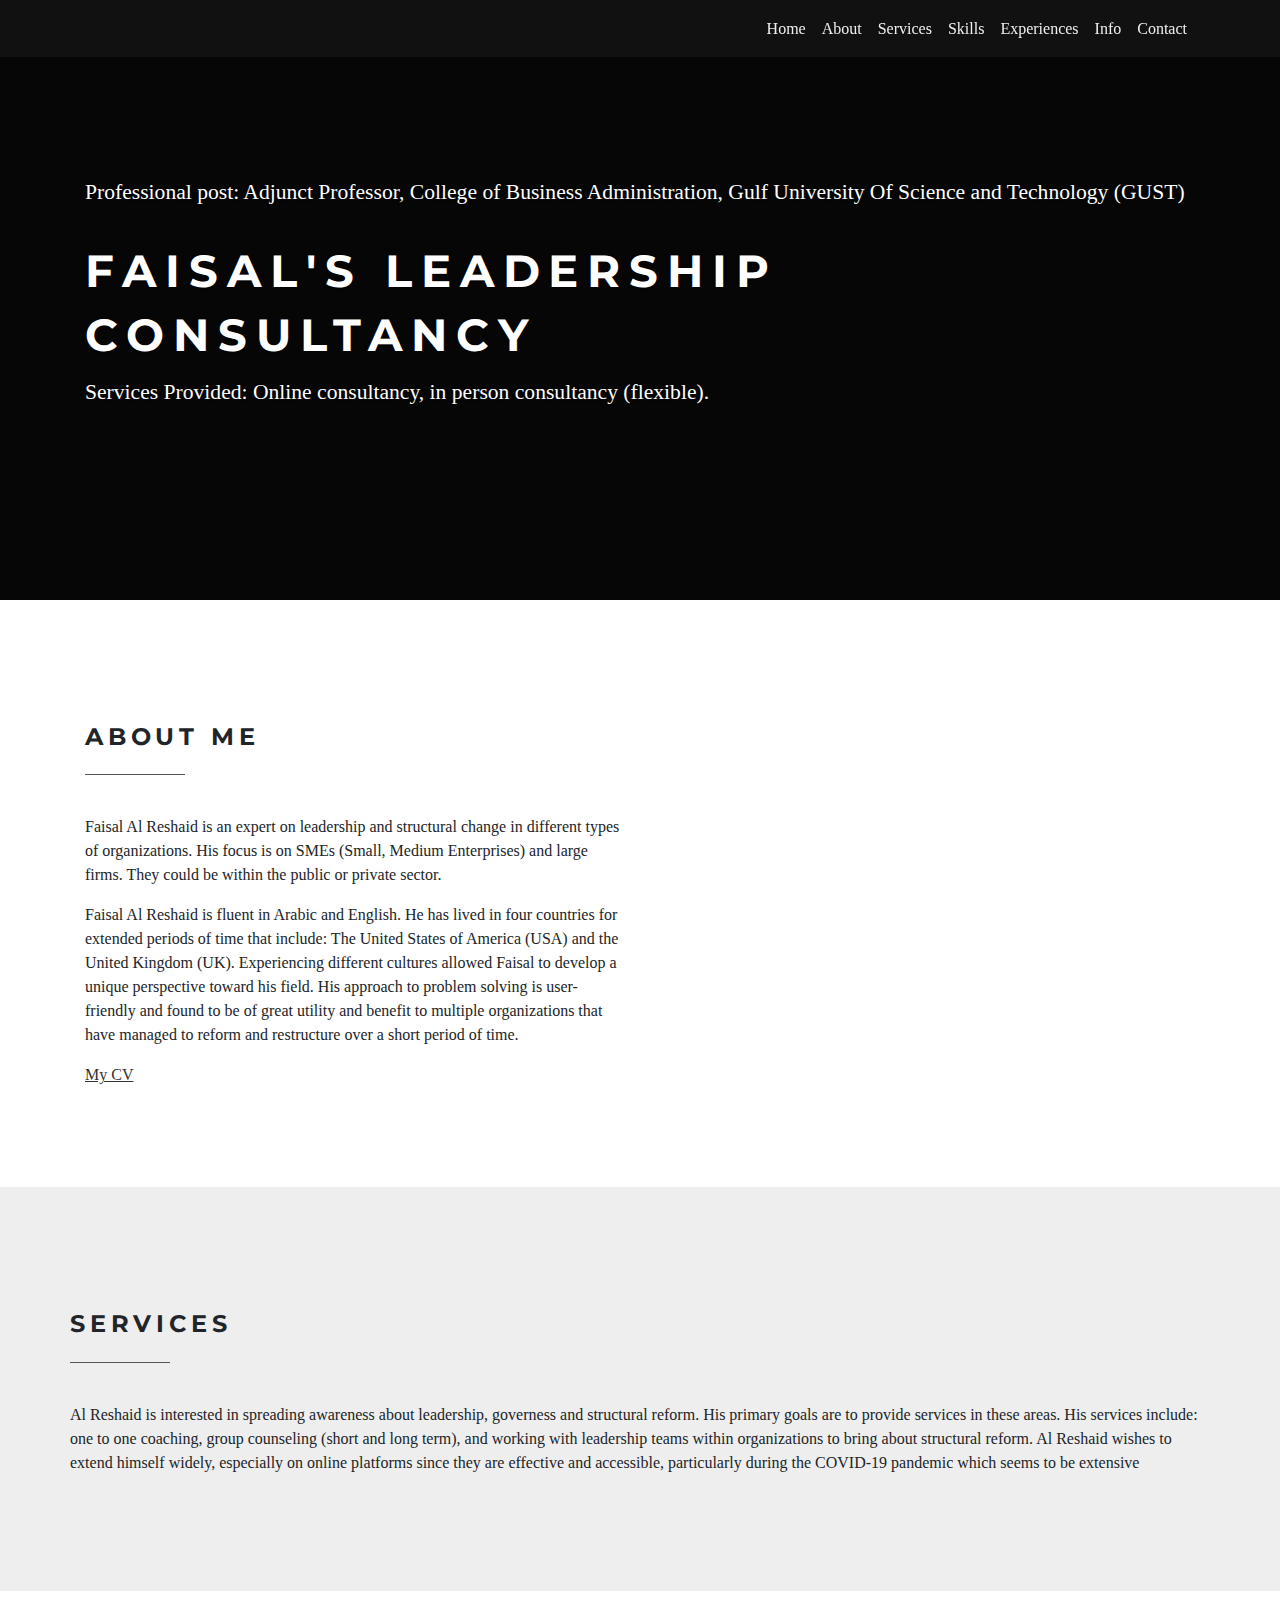
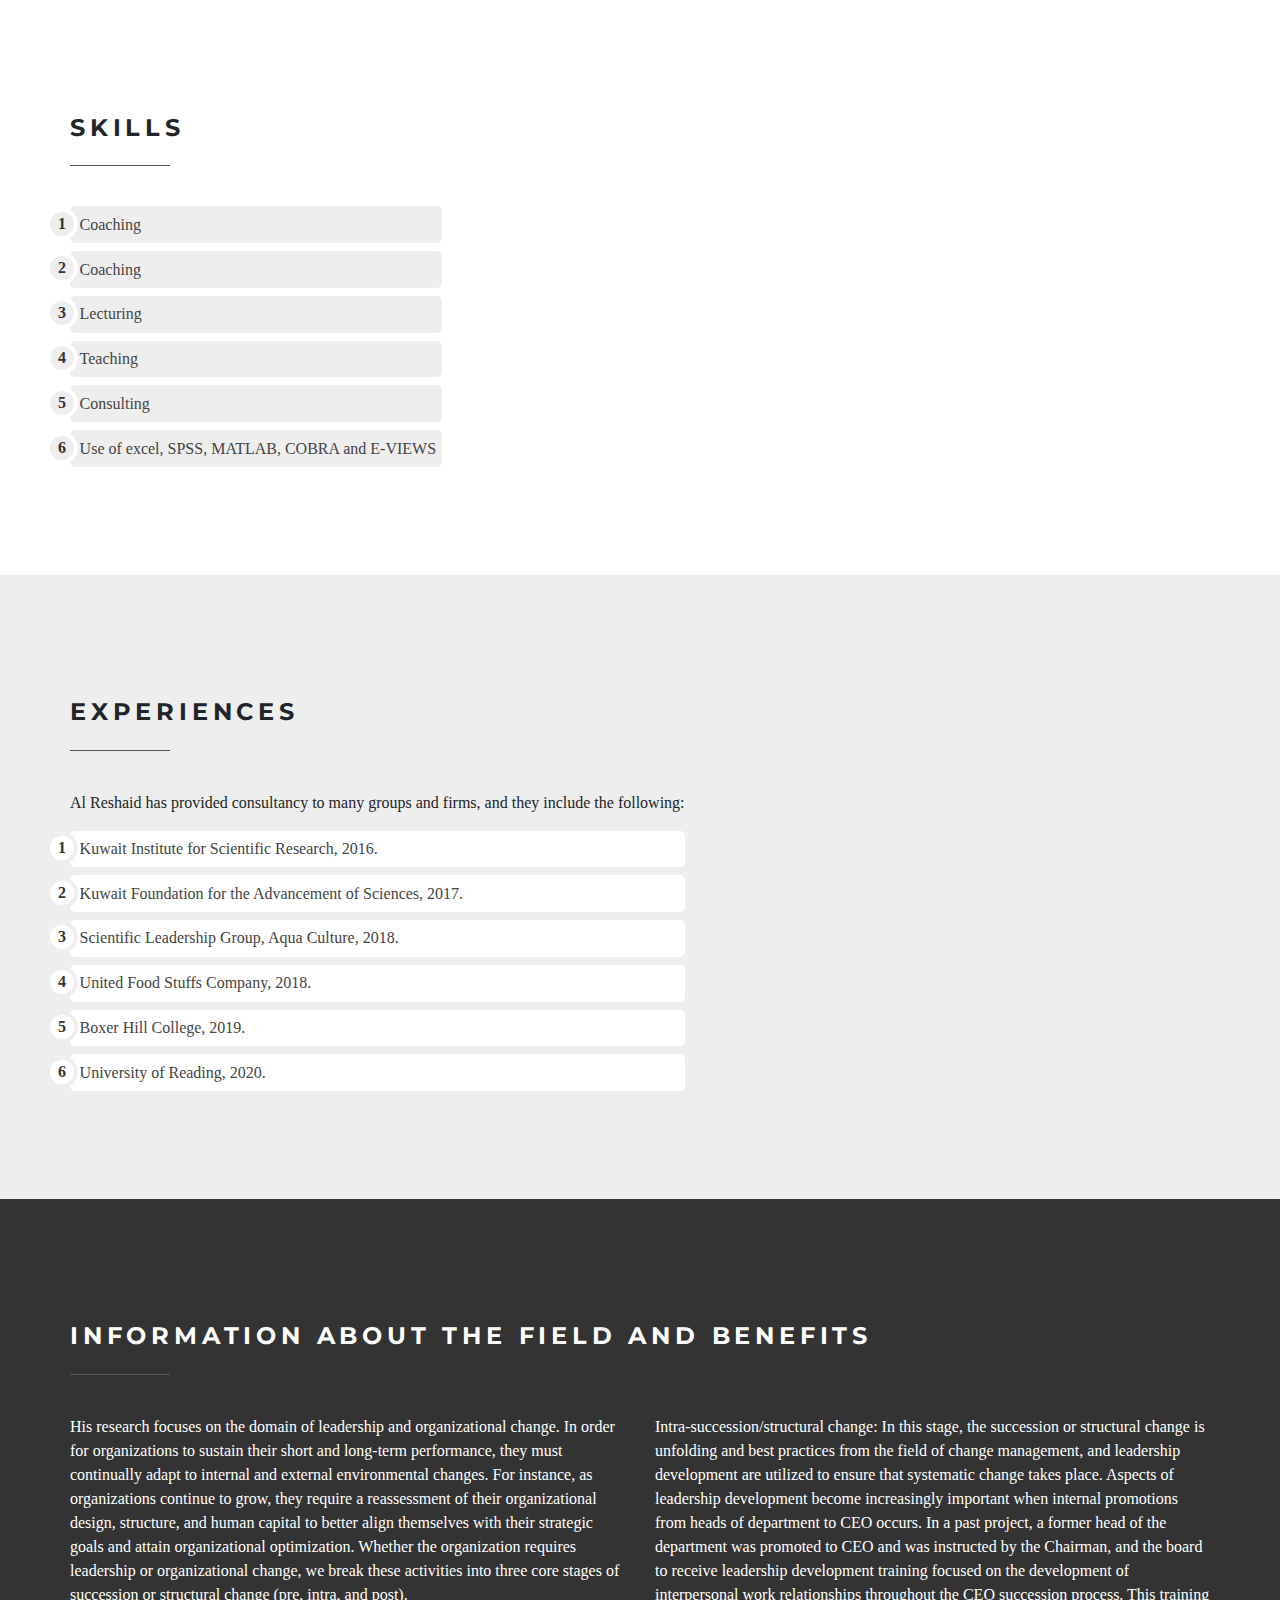
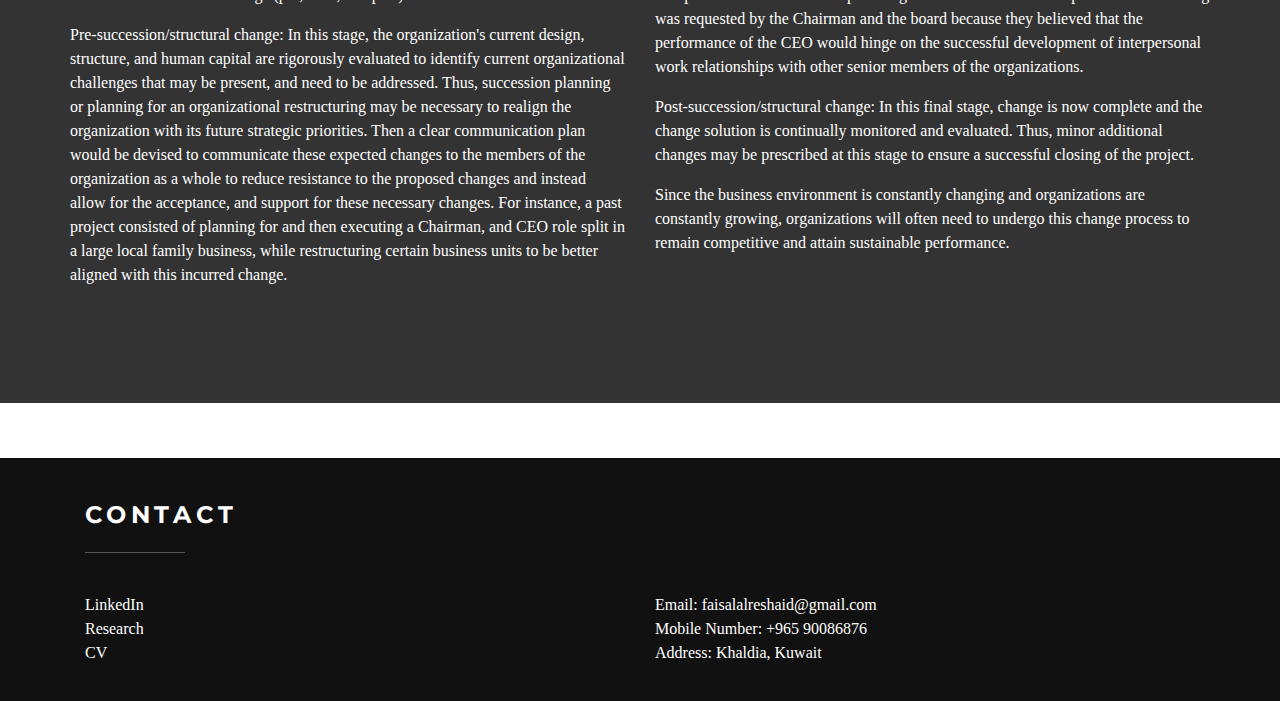
==== index.html @ 41f8b849 "First commit" ====
<!DOCTYPE html>
<html>
  <head>
    <meta charset="utf-8">
    <meta http-equiv="X-UA-Compatible" content="IE=edge">
    <title>Faisal's Leadership Consultancy</title>
    <meta name="description" content="">
    <meta name="viewport" content="width=device-width, initial-scale=1">
    
    <link rel="stylesheet" href="https://fonts.googleapis.com/css?family=Montserrat:400,700">
    <link rel="stylesheet" href="style.css">
  </head>
  <body>
    <section id="intro" style="background-image: url('./giammarco-boscaro-xLhKkk2tKkA-unsplash.jpg');" class="intro">       
      <div class="overlay"></div>
      <div class="content">
        <div class="container clearfix">
          <div class="row">
            <div class="col-lg-8 col-md-12 mx-auto">
              <p class="italic">Professional post: Adjunct Professor, College of Business Administration, Gulf University Of Science and Technology (GUST)</p>
              <h1>Faisal's Leadership Consultancy</h1>
              <p class="italic">Services Provided: Online consultancy, in person consultancy (flexible).</p>
            </div>
          </div>
        </div>
      </div>
    </section>
    <!-- intro end-->
    <!-- navbar-->
    <header class="header">
      <nav class="navbar navbar-expand-lg">
        <div class="container">
          
          <div id="navbarSupportedContent" class="navbar-collapse">
            <ul class="navbar-nav ml-auto">
              <li class="nav-item"><a href="#intro" class="nav-link link-scroll">Home</a></li>
              <li class="nav-item"><a href="#about" class="nav-link link-scroll">About </a></li>
              <li class="nav-item"><a href="#services" class="nav-link link-scroll">Services</a></li>
              <li class="nav-item"><a href="#skills" class="nav-link link-scroll">Skills</a></li>
              <li class="nav-item"><a href="#experiences" class="nav-link link-scroll">Experiences</a></li>
              <li class="nav-item"><a href="#info" class="nav-link link-scroll">Info</a></li>
              <li class="nav-item"><a href="#contact" class="nav-link link-scroll">Contact</a></li>
            </ul>
          </div>
        </div>
      </nav>
    </header>
    <!-- about-->
    <section id="about" class="text">
      <div class="container">
        <div class="row">
          <div class="col-lg-6">
            <h2 class="heading">About me</h2>
            <p>Faisal Al Reshaid is an expert on leadership and structural change in different types of organizations. His focus is on SMEs (Small, Medium Enterprises) and large firms. They could be within the public or private sector. </p>
            <p>Faisal Al Reshaid is fluent in Arabic and English. He has lived in four countries for extended periods of time that include: The United States of America (USA) and the United Kingdom (UK). Experiencing different cultures allowed Faisal to develop a unique perspective toward his field. His approach to problem solving is user-friendly and found to be of great utility and benefit to multiple organizations that have managed to reform and restructure over a short period of time. </p>
            <a href="./Faisal Al Reshaid - PhD Resume 2020[78].pdf" target="_blank" rel="noopener noreferrer"><u>My CV</u></a>
          </div>
          <div class="col-lg-5 mx-auto">
            <p><img src="./faisal.jpg" alt="" class="img-fluid rounded-circle"></p>
          </div>
        </div>
      </div>
    </section>
    <!-- about end-->
    <!-- Services-->
    <section id="services" style="background-color: #eee">
      <div class="container">
        <div class="row services">
          <div class="col-lg-12">
            <h2 class="heading">Services</h2>
            <p>Al Reshaid is interested in spreading awareness about leadership, governess and structural reform. His primary goals are to provide services in these areas. His services include: one to one coaching, group counseling (short and long term), and working with leadership teams within organizations to bring about structural reform. Al Reshaid wishes to extend himself widely, especially on online platforms since they are effective and accessible, particularly during the COVID-19 pandemic which seems to be extensive</p>
          </div>
        </div>
      </div>
    </section>
    <section id="skills" >
      <div class="container">
        <div class="row services">
          <div class="col-lg-12">
            <h2 class="heading">Skills</h2>
            <ol class='skill-list'>
              <li><span>Coaching</li></span>
              <li><span>	Coaching  </li></span>
              <li><span>	Lecturing </li></span>
              <li><span>	Teaching </li></span>
              <li><span>	Consulting</li></span>
              <li><span>	Use of excel, SPSS, MATLAB, COBRA and E-VIEWS </li></span>
            </ol>
            </div>
        </div>
      </div>
    </section>
    <section id="experiences" style="background-color: #eee">
      <div class="container">
        <div class="row services">
          <div class="col-lg-12">
            
            <h2 class="heading">Experiences</h2>
            <p>Al Reshaid has provided consultancy to many groups and firms, and they include the following: </p>
            <ol class='skill-list' id='experience-list'>
<li><span>	Kuwait Institute for Scientific Research, 2016. </li></span>
<li><span>	Kuwait Foundation for the Advancement of Sciences, 2017. </li></span>
<li><span>	Scientific Leadership Group, Aqua Culture, 2018. </li></span>
<li><span>	United Food Stuffs Company, 2018. </li></span>
<li><span>	Boxer Hill College, 2019. </li></span>
<li><span>	University of Reading, 2020. </li></span>
            </ol>
            </div>
        </div>
      </div>
    </section>
    <!-- Services end-->
    
    
    <section id="info" class="text-page section-inverse">
      <div class="container">
        <div class="row">
          <div class="col-lg-12">
            <h2 class="heading">Information about the field and benefits </h2>
            <div class="row">
              <div class="col-md-6">
                <p>His research focuses on the domain of leadership and organizational change. In order for organizations to sustain their short and long-term performance, they must continually adapt to internal and external environmental changes. For instance, as organizations continue to grow, they require a reassessment of their organizational design, structure, and human capital to better align themselves with their strategic goals and attain organizational optimization. Whether the organization requires leadership or organizational change, we break these activities into three core stages of succession or structural change (pre, intra, and post). </p>
                <p>Pre-succession/structural change: In this stage, the organization's current design, structure, and human capital are rigorously evaluated to identify current organizational challenges that may be present, and need to be addressed. Thus, succession planning or planning for an organizational restructuring may be necessary to realign the organization with its future strategic priorities. Then a clear communication plan would be devised to communicate these expected changes to the members of the organization as a whole to reduce resistance to the proposed changes and instead allow for the acceptance, and support for these necessary changes. For instance, a past project consisted of planning for and then executing a Chairman, and CEO role split in a large local family business, while restructuring certain business units to be better aligned with this incurred change. </p>
              </div>
              <div class="col-md-6">
                <p>Intra-succession/structural change: In this stage, the succession or structural change is unfolding and best practices from the field of change management, and leadership development are utilized to ensure that systematic change takes place. Aspects of leadership development become increasingly important when internal promotions from heads of department to CEO occurs. In a past project, a former head of the department was promoted to CEO and was instructed by the Chairman, and the board to receive leadership development training focused on the development of interpersonal work relationships throughout the CEO succession process. This training was requested by the Chairman and the board because they believed that the performance of the CEO would hinge on the successful development of interpersonal work relationships with other senior members of the organizations.       </p>
                <p>Post-succession/structural change: In this final stage, change is now complete and the change solution is continually monitored and evaluated. Thus, minor additional changes may be prescribed at this stage to ensure a successful closing of the project.</p>
                <p>Since the business environment is constantly changing and organizations are constantly growing, organizations will often need to undergo this change process to remain competitive and attain sustainable performance. </p>
              </div>
            </div>
          </div>
        </div>
      </div>
    </section>
    <!-- text page end-->
  
    <footer style="background-color: #111;" id='contact'>
      <div class="container"> 
        <h2 class="heading">Contact</h2>

        <div class="row copyright">
          <div class="col-md-6">
            
            <a href="https://www.linkedin.com/in/dr-faisal-al-reshaid-phd-pmp-b4904020/" target="_blank" rel="noopener noreferrer">LinkedIn</a> <br>
            <a href="https://www.researchgate.net/profile/Faisal-Alreshaid" target="_blank" rel="noopener noreferrer">Research</a> <br>
            <a href="./Faisal Al Reshaid - PhD Resume 2020[78].pdf" target="_blank" rel="noopener noreferrer">CV</a> 
          </div>
          <div class="col-md-6">
           <p>
             Email: faisalalreshaid@gmail.com <br>
             Mobile Number: +965 90086876 <br>
             Address: Khaldia, Kuwait
             
           </p>
          </div>
        </div>
      </div>
    </footer>
    
  </body>
</html>
---- style.css ----
*, ::after, ::before {
    box-sizing: border-box;
  }
  
  html{
    scroll-behavior: smooth;
  }
  
  body {
    font-family: "Cardo","Times New Roman",Times,serif;
      font-size: 1rem;
      font-weight: 400;
      line-height: 1.5;
      color: #212529;
      background-color: #fff;
      height: 100%;
      margin: 0;
  }
  
  section {
    padding: 100px 0;
  }
  
  .section-inverse {
    color: #fff;
    background: #333;
  }
  
  a {
    color: #333;
    text-decoration: none;
  }
  
  .img-fluid {
    max-width: 100%;
    height: auto;
  }
  img {
    vertical-align: middle;
    border-style: none;
  }
  
  .rounded-circle {
    border-radius: 50%!important;
  }
  
  
  .content {
    position: relative;
    width: 100%;
    transition: all 0.3s;
    z-index: 10;
  }
  
  
  
  
  @media (max-width: 767.98px){
    
  .content {
    position:relative;
    padding: 80px 0;
    top: 0;
    -webkit-transform: translate(0, 0);
    transform: translate(0, 0)
  }
  
  }
  
  @media (min-width: 768px){
   
  
  .col-md-12 {
    -ms-flex: 0 0 100%;
    flex: 0 0 100%;
    max-width: 100%;
  }
  
  .col-md-6 {
    -ms-flex: 0 0 50%;
    flex: 0 0 50%;
    max-width: 50%;
  }
  
  }
  
  .container {
    width: 100%;
    padding-right: 15px;
    padding-left: 15px;
    margin-right: auto;
    margin-left: auto
  }
  
  @media (min-width: 576px) {
    .container {
        max-width:540px
    }
  }
  
  @media (min-width: 768px) {
    .container {
        max-width:720px
    }
  }
  
  @media (min-width: 992px) {
    .container {
        max-width:960px
    }
  }
  
  @media (min-width: 1200px) {
    .container {
        max-width:1140px
    }
  }
  
  .container-fluid {
    width: 100%;
    padding-right: 15px;
    padding-left: 15px;
    margin-right: auto;
    margin-left: auto
  }
  
  .intro {
    position: relative;
  
    width: 100%;
    height: 100%;
    color: #fff;
    background-color: #111;
    min-height: 600px;
    padding: 0;
    background-size: cover;
    background-position: center center;
    overflow: hidden;
    background-attachment: fixed;
    display: flex;
    align-items: center;
  }
  
  .overlay {
    position: absolute;
    width: 100%;
    height: 100%;
    left: 0;
    top: 0;
    background: #000;
    z-index: 2;
    opacity: 0.6;
  }
  
  
  
  .row {
    display: -ms-flexbox;
    display: flex;
    -ms-flex-wrap: wrap;
    flex-wrap: wrap;
    margin-right: -15px;
    margin-left: -15px;
  }
  
  .clearfix::after {
    display: block;
    clear: both;
    content: "";
  }
  
  .ml-auto, .mx-auto {
    margin-left: auto!important;
  }
  
  .mr-auto, .mx-auto {
    margin-right: auto!important;
  }
  
  .col, .col-md-12, .col-md-6, .col-lg-5, .col-lg-6 {
    position: relative;
    width: 100%;
    padding-right: 15px;
    padding-left: 15px;
  }
  
  @media (min-width: 992px){
  .col-lg-5 {
      -ms-flex: 0 0 41.666667%;
      flex: 0 0 41.666667%;
      max-width: 41.666667%;
  }
  
  .col-lg-6 {
    -ms-flex: 0 0 50%;
    flex: 0 0 50%;
    max-width: 50%;
  }
  }
  
  
  
  .intro p {
    font-size: 1.35rem;
  }
  .intro h1, .intro h2, .intro h3, .intro p {
    color: #fff;
    text-shadow: 0 1px 2px rgb(0 0 0 / 60%);
  }
  .italic {
    /* font-style: italic; */
  }
  p {
    margin-top: 0;
    margin-bottom: 1rem;
  }
  
  .lead {
    font-size: 1.4375rem;
    font-weight: 300;
  }
  
  header{
    position: fixed;
      top: 0;
      left: 0;
      right: 0;
      z-index: 100;
  }
  
  .heading {
    margin-bottom: 40px;
  }
  
  .heading:after {
    content: " ";
    display: block;
    width: 100px;
    height: 1px;
    margin: 20px 0 20px;
    background: #555;
  }
  
  h1, .h1 {
    font-size: 2.8rem;
  }
  h1, h2, h3, h4, h5, h6, .h1, .h2, .h3, .h4, .h5, .h6 {
    margin-bottom: .5rem;
    font-family: "Montserrat",sans-serif;
    font-weight: 700;
    line-height: 1.44;
    color: inherit;
    text-transform: uppercase;
    letter-spacing: 0.2em;
  }
  
  
  nav.navbar {
    background: #111;
    padding-top: 0;
    padding-bottom: 0;
    /* -webkit-box-shadow: 0 1px 0 #ddd; */
    /* box-shadow: 0 1px 0 #ddd; */
  }
  .navbar {
    padding: .5rem 1rem;
  }
  .navbar {
    position: relative;
    display: -ms-flexbox;
    display: flex;
    -ms-flex-wrap: wrap;
    flex-wrap: wrap;
    -ms-flex-align: center;
    align-items: center;
    -ms-flex-pack: justify;
    justify-content: space-between;
    padding: .5rem 1rem;
  }
  
  
  
  
  
  button {
    margin: 0;
    text-transform: none;
    overflow: visible;
    font-family: inherit;
    font-size: inherit;
    line-height: inherit;
  }
  
  
  .navbar-collapse {
    -ms-flex-preferred-size: 100%;
    flex-basis: 100%;
    -ms-flex-positive: 1;
    flex-grow: 1;
    -ms-flex-align: center;
    align-items: center;
  }
  
  .navbar-expand-lg>.container {
    -ms-flex-wrap: nowrap;
    flex-wrap: nowrap;
  }
  .navbar>.container, .navbar>.container-fluid {
    display: -ms-flexbox;
    display: flex;
    -ms-flex-wrap: wrap;
    flex-wrap: wrap;
    -ms-flex-align: center;
    align-items: center;
    -ms-flex-pack: justify;
    justify-content: space-between;
  }
  
  .navbar-expand-lg .navbar-collapse {
    display: -ms-flexbox!important;
    display: flex!important;
    -ms-flex-preferred-size: auto;
    flex-basis: auto;
  }
  
  .navbar-expand-lg .navbar-nav {
    -ms-flex-direction: row;
    flex-direction: row;
  }
  
  .navbar-expand-lg .navbar-nav .nav-link {
    padding-right: .5rem;
    padding-left: .5rem;
  }
  
  .navbar-nav {
    display: -ms-flexbox;
    display: flex;
    -ms-flex-direction: column;
    flex-direction: column;
    padding-left: 0;
    margin-bottom: 0;
    list-style: none;
  }
   ul {
    margin-top: 0;
    margin-bottom: 1rem;
  }
  
  
  
  nav.navbar a.nav-link {
    position: relative;
    top: 1px;
    color: #eee;
    /* font-style: italic; */
    border-bottom: 1px solid transparent;
    padding-top: 1rem;
    padding-bottom: 1rem;
  }
  .navbar-nav .nav-link {
    padding-right: 0;
    padding-left: 0;
  }
  
  .nav-link {
    display: block;
    padding: .5rem 1rem;
  }
  
  footer {
    margin-top: 55px;
    padding: 20px 0;
    color: #fff;
  }
  
  footer a{
    color: #fff;
  }
  
  
  .skill-list{
    counter-reset: li;
      list-style: none;
      padding: 0;
      margin: 0;
  }
  
  .skill-list li{
    margin: 0;
    padding: 0;
  }
  
  .skill-list span {
    background: #eee;
    margin: 0.5rem 0;
    padding: 0.4rem 0.4rem 0.4rem 0.6rem;
    color: #444;
    position: relative;
      display: block;
      border-radius: .3rem;
  }
  
  .skill-list span:before {
    content: counter(li);
    counter-increment: li;
    position: absolute;
    left: -1.5rem;
    top: 60%;
    margin-top: -1.3rem;
    background: #eee;
    height: 2rem;
    width: 2rem;
    /* line-height: 2rem; */
    border: .3rem solid #fff;
    text-align: center;
    font-weight: bold;
    -moz-border-radius: 2rem;
    -webkit-border-radius: 2rem;
    border-radius: 2rem;
    color: #333;
  }
  
  
  #experience-list span{
    background-color: #fff;
  }
  
  #experience-list span:before{
    background-color: #fff;
    color: #333;
    border: .3rem solid  #eee;
  }
  
  @media (max-width: 768px) {
    .row {
      margin: 0 !important;
    }
    
    header .container {
      padding: 0;
      font-size: 12px;
    }
  
    .navbar-expand-lg .navbar-nav .nav-link {
      padding-left: 5px;
      padding-right: 5px;
    }
  
    .intro h1 {
      font-size: 2.0rem;
    }
  }
  
  @media (max-width: 320px) {
    header .container {
      font-size: 11px;
    }
    .intro h1 {
      font-size: 1.75rem;
    }
  }
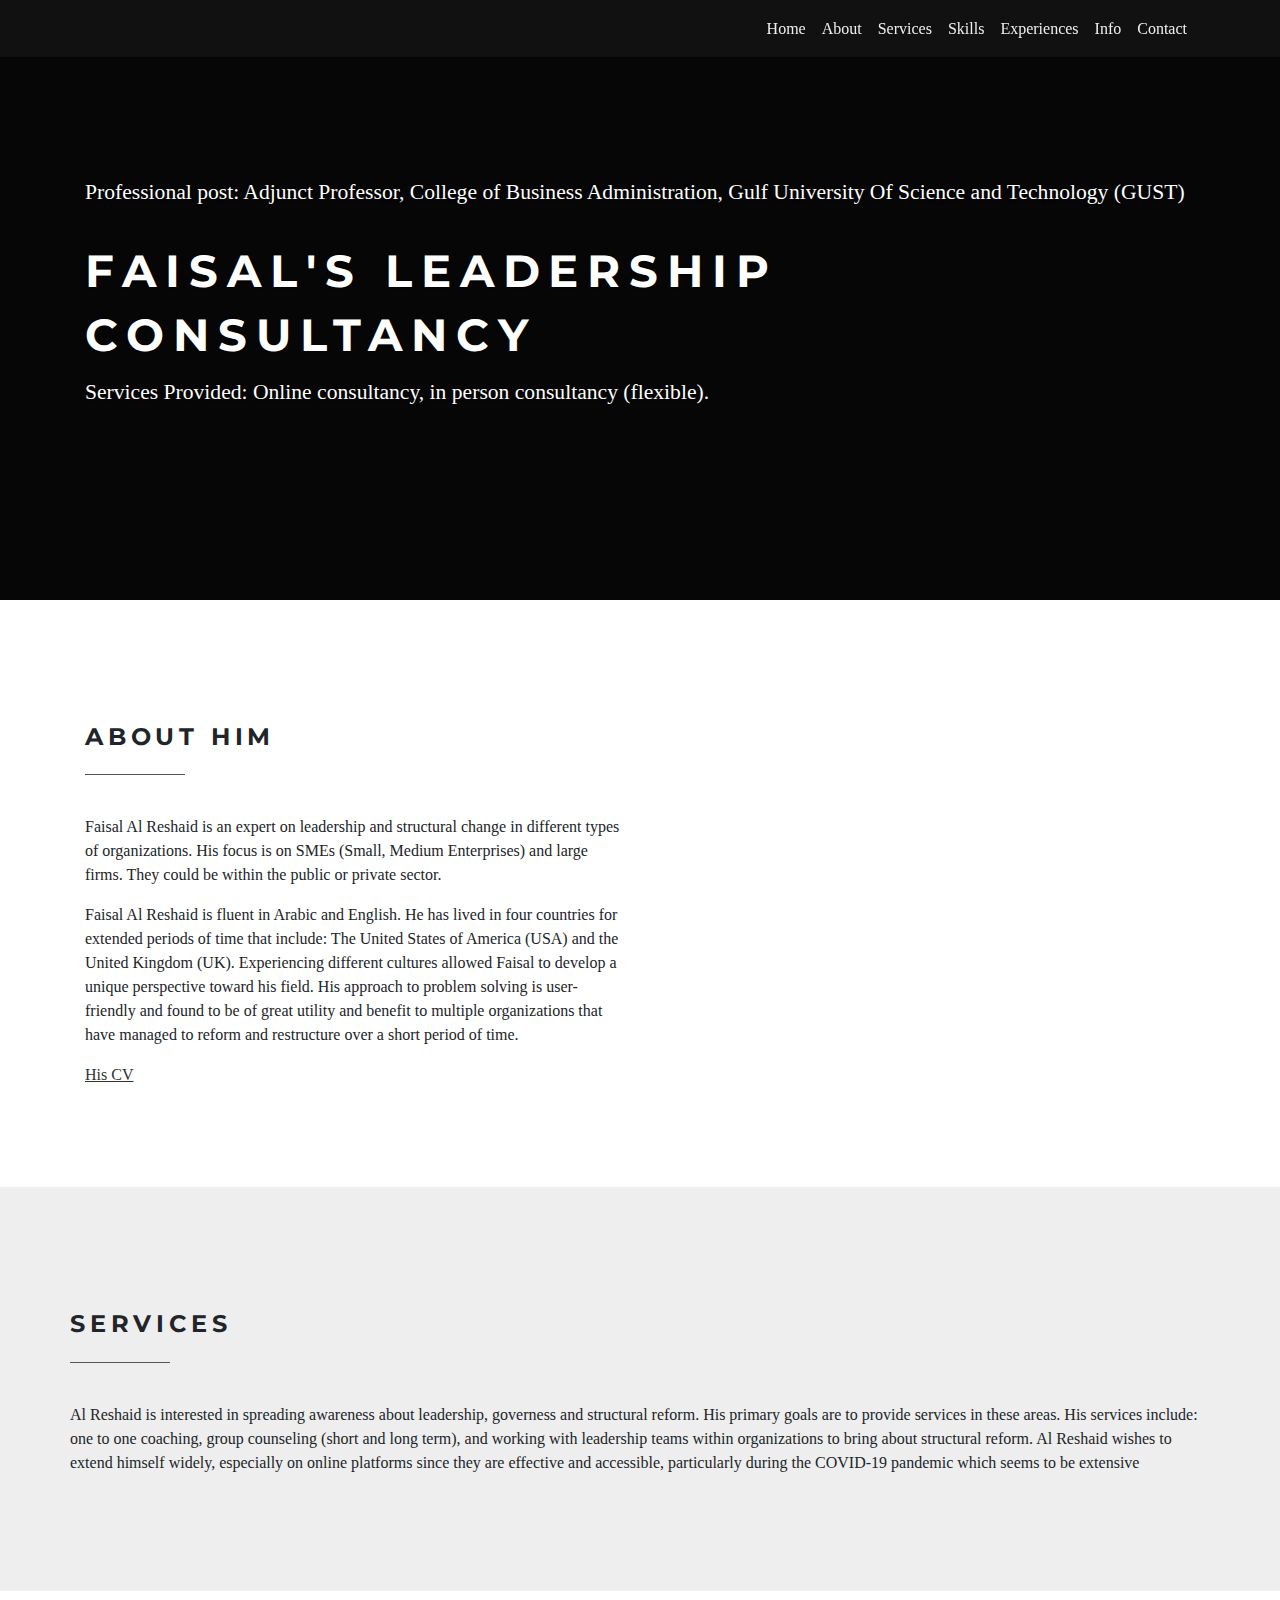
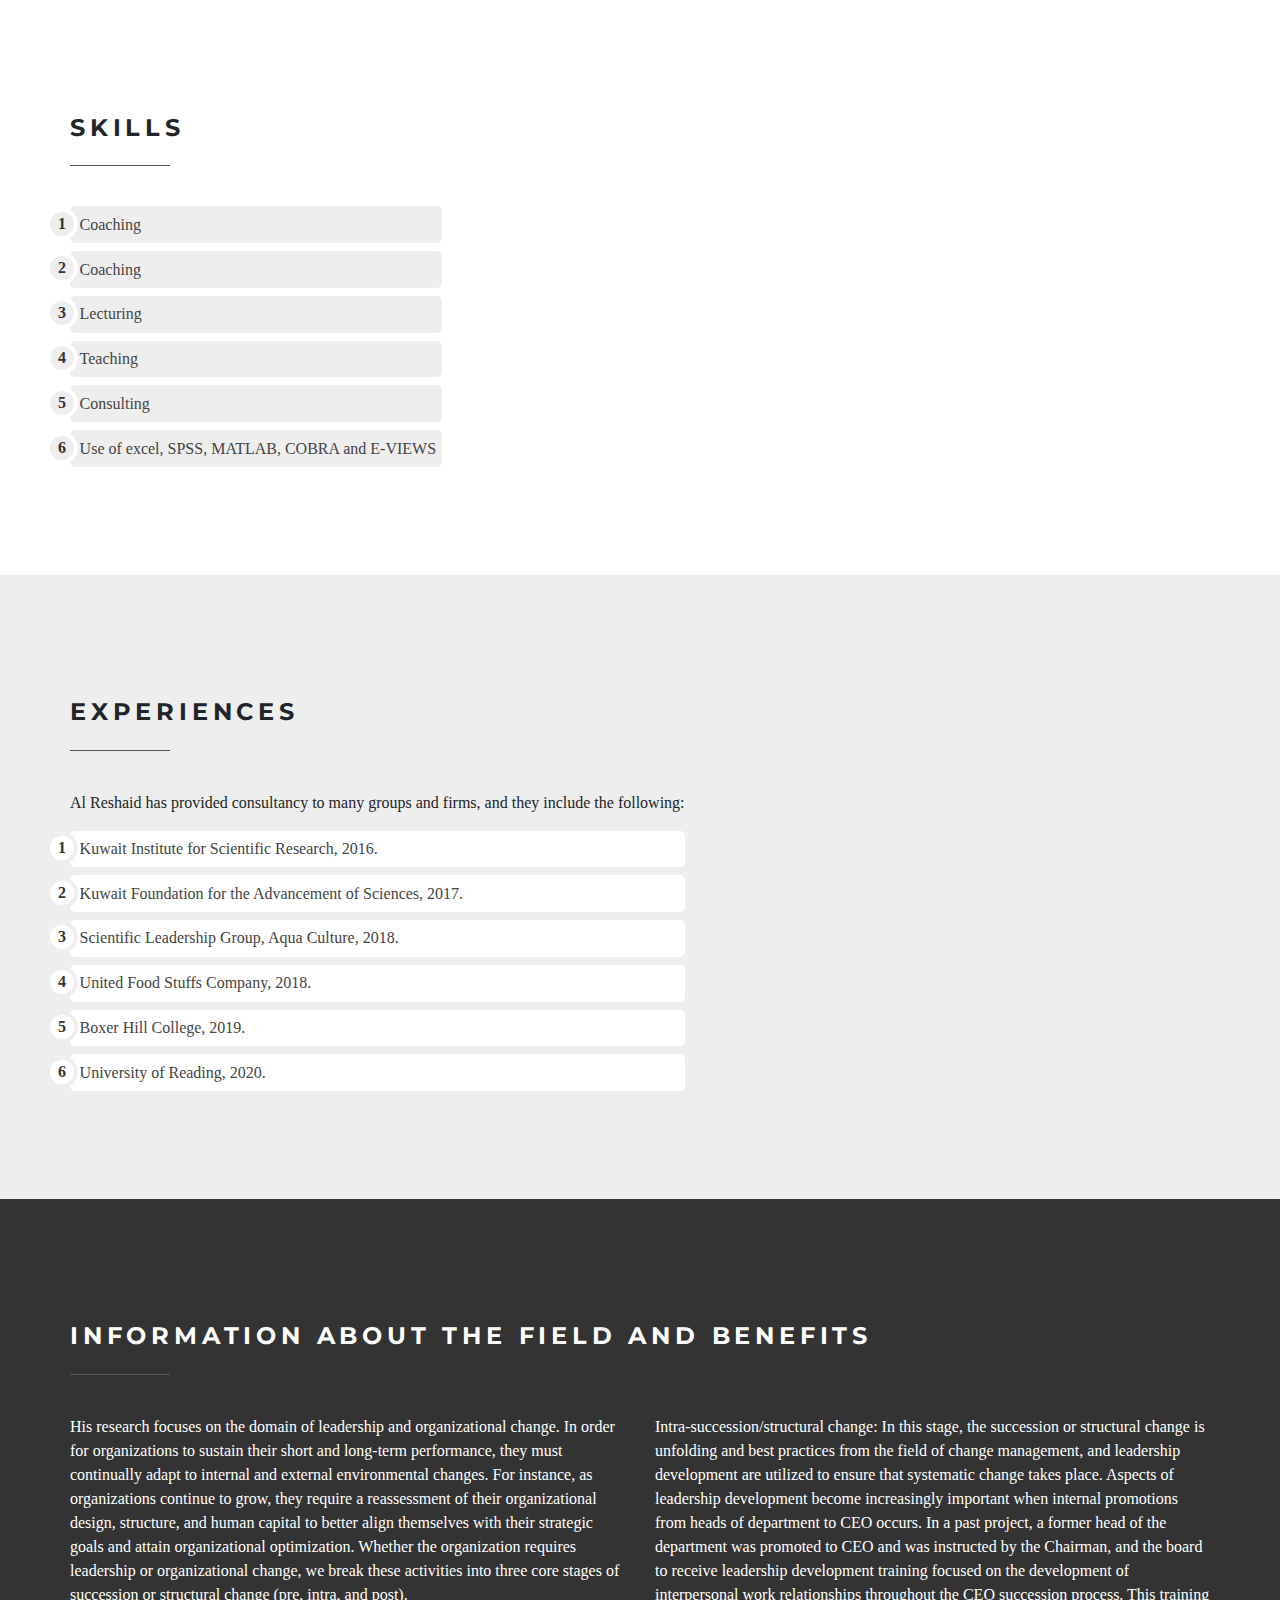
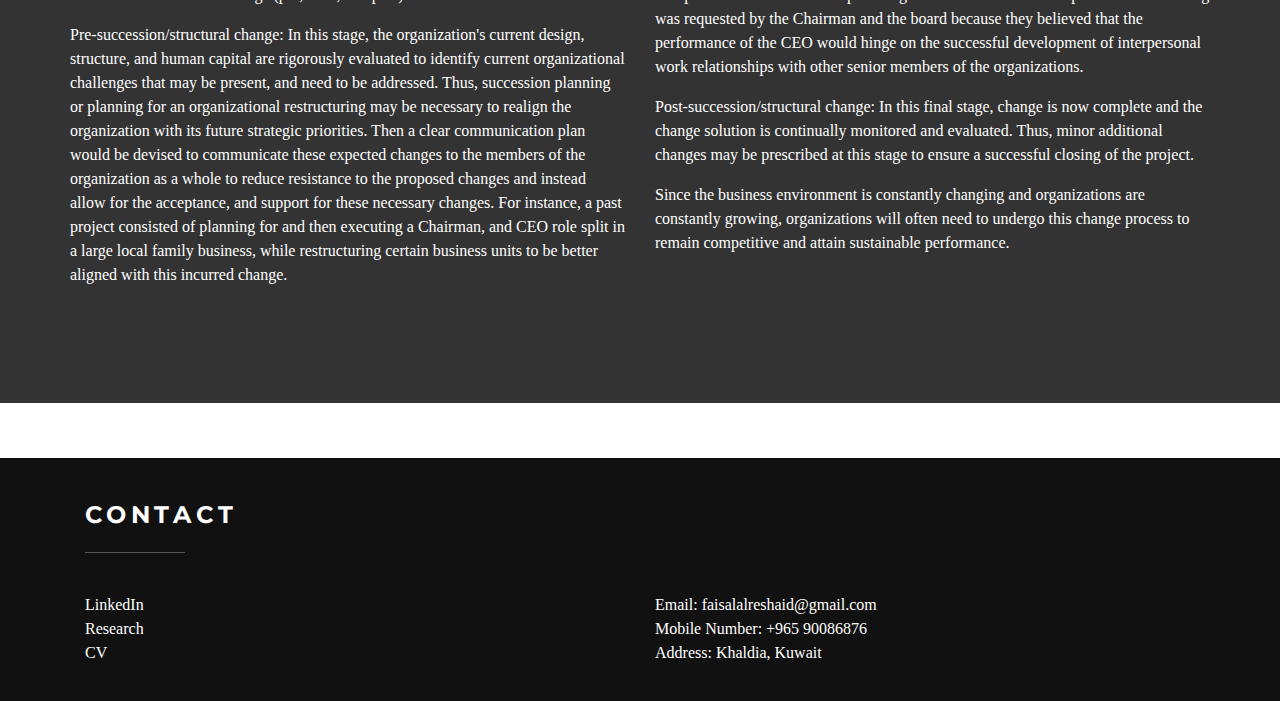
==== commit d15abffb: "Reorganized file; changed text" ====
--- a/index.html
+++ b/index.html
@@ -8,10 +8,10 @@
     <meta name="viewport" content="width=device-width, initial-scale=1">
     
     <link rel="stylesheet" href="https://fonts.googleapis.com/css?family=Montserrat:400,700">
-    <link rel="stylesheet" href="style.css">
+    <link rel="stylesheet" href="assets/css/style.css">
   </head>
   <body>
-    <section id="intro" style="background-image: url('./giammarco-boscaro-xLhKkk2tKkA-unsplash.jpg');" class="intro">       
+    <section id="intro" style="background-image: url('https://alreshaidconsultancy.azurewebsites.net/giammarco-boscaro-xLhKkk2tKkA-unsplash.jpg');" class="intro">       
       <div class="overlay"></div>
       <div class="content">
         <div class="container clearfix">
@@ -33,13 +33,13 @@
           
           <div id="navbarSupportedContent" class="navbar-collapse">
             <ul class="navbar-nav ml-auto">
-              <li class="nav-item"><a href="#intro" class="nav-link link-scroll">Home</a></li>
-              <li class="nav-item"><a href="#about" class="nav-link link-scroll">About </a></li>
-              <li class="nav-item"><a href="#services" class="nav-link link-scroll">Services</a></li>
-              <li class="nav-item"><a href="#skills" class="nav-link link-scroll">Skills</a></li>
-              <li class="nav-item"><a href="#experiences" class="nav-link link-scroll">Experiences</a></li>
-              <li class="nav-item"><a href="#info" class="nav-link link-scroll">Info</a></li>
-              <li class="nav-item"><a href="#contact" class="nav-link link-scroll">Contact</a></li>
+              <li class="nav-item"><a href="#intro" class="intro-link nav-link link-scroll">Home</a></li>
+              <li class="nav-item"><a href="#about" class="about-link nav-link link-scroll">About </a></li>
+              <li class="nav-item"><a href="#services" class="services-link nav-link link-scroll">Services</a></li>
+              <li class="nav-item"><a href="#skills" class="skills-link nav-link link-scroll">Skills</a></li>
+              <li class="nav-item"><a href="#experiences" class="experiences-link nav-link link-scroll">Experiences</a></li>
+              <li class="nav-item"><a href="#info" class="info-link nav-link link-scroll">Info</a></li>
+              <li class="nav-item"><a href="#contact" class="contact-link nav-link link-scroll">Contact</a></li>
             </ul>
           </div>
         </div>
@@ -50,13 +50,13 @@
       <div class="container">
         <div class="row">
           <div class="col-lg-6">
-            <h2 class="heading">About me</h2>
+            <h2 class="heading">About him</h2>
             <p>Faisal Al Reshaid is an expert on leadership and structural change in different types of organizations. His focus is on SMEs (Small, Medium Enterprises) and large firms. They could be within the public or private sector. </p>
             <p>Faisal Al Reshaid is fluent in Arabic and English. He has lived in four countries for extended periods of time that include: The United States of America (USA) and the United Kingdom (UK). Experiencing different cultures allowed Faisal to develop a unique perspective toward his field. His approach to problem solving is user-friendly and found to be of great utility and benefit to multiple organizations that have managed to reform and restructure over a short period of time. </p>
-            <a href="./Faisal Al Reshaid - PhD Resume 2020[78].pdf" target="_blank" rel="noopener noreferrer"><u>My CV</u></a>
+            <a href="./assets/Faisal Al Reshaid - PhD Resume 2020[78].pdf" target="_blank" rel="noopener noreferrer"><u>His CV</u></a>
           </div>
           <div class="col-lg-5 mx-auto">
-            <p><img src="./faisal.jpg" alt="" class="img-fluid rounded-circle"></p>
+            <p><img src="https://alreshaidconsultancy.azurewebsites.net/faisal.jpg" alt="" class="img-fluid rounded-circle"></p>
           </div>
         </div>
       </div>
@@ -111,7 +111,6 @@
     </section>
     <!-- Services end-->
     
-    
     <section id="info" class="text-page section-inverse">
       <div class="container">
         <div class="row">
@@ -143,7 +142,7 @@
             
             <a href="https://www.linkedin.com/in/dr-faisal-al-reshaid-phd-pmp-b4904020/" target="_blank" rel="noopener noreferrer">LinkedIn</a> <br>
             <a href="https://www.researchgate.net/profile/Faisal-Alreshaid" target="_blank" rel="noopener noreferrer">Research</a> <br>
-            <a href="./Faisal Al Reshaid - PhD Resume 2020[78].pdf" target="_blank" rel="noopener noreferrer">CV</a> 
+            <a href="./assets/Faisal Al Reshaid - PhD Resume 2020[78].pdf" target="_blank" rel="noopener noreferrer">CV</a> 
           </div>
           <div class="col-md-6">
            <p>
@@ -157,5 +156,6 @@
       </div>
     </footer>
     
+    <script src="assets/js/script.js"></script>
   </body>
 </html>--- a/assets/css/style.css
+++ b/assets/css/style.css
@@ -0,0 +1,464 @@
+*, ::after, ::before {
+    box-sizing: border-box;
+  }
+  
+  html{
+    scroll-behavior: smooth;
+  }
+  
+  body {
+    font-family: "Cardo","Times New Roman",Times,serif;
+      font-size: 1rem;
+      font-weight: 400;
+      line-height: 1.5;
+      color: #212529;
+      background-color: #fff;
+      height: 100%;
+      margin: 0;
+  }
+  
+  section {
+    padding: 100px 0;
+  }
+  
+  .section-inverse {
+    color: #fff;
+    background: #333;
+  }
+  
+  a {
+    color: #333;
+    text-decoration: none;
+  }
+  
+  .img-fluid {
+    max-width: 100%;
+    height: auto;
+  }
+  img {
+    vertical-align: middle;
+    border-style: none;
+  }
+  
+  .rounded-circle {
+    border-radius: 50%!important;
+  }
+  
+  
+  .content {
+    position: relative;
+    width: 100%;
+    transition: all 0.3s;
+    z-index: 10;
+  }
+  
+  
+  
+  
+  @media (max-width: 767.98px){
+    
+  .content {
+    position:relative;
+    padding: 80px 0;
+    top: 0;
+    -webkit-transform: translate(0, 0);
+    transform: translate(0, 0)
+  }
+  
+  }
+  
+  @media (min-width: 768px){
+   
+  
+  .col-md-12 {
+    -ms-flex: 0 0 100%;
+    flex: 0 0 100%;
+    max-width: 100%;
+  }
+  
+  .col-md-6 {
+    -ms-flex: 0 0 50%;
+    flex: 0 0 50%;
+    max-width: 50%;
+  }
+  
+  }
+  
+  .container {
+    width: 100%;
+    padding-right: 15px;
+    padding-left: 15px;
+    margin-right: auto;
+    margin-left: auto
+  }
+  
+  @media (min-width: 576px) {
+    .container {
+        max-width:540px
+    }
+  }
+  
+  @media (min-width: 768px) {
+    .container {
+        max-width:720px
+    }
+  }
+  
+  @media (min-width: 992px) {
+    .container {
+        max-width:960px
+    }
+  }
+  
+  @media (min-width: 1200px) {
+    .container {
+        max-width:1140px
+    }
+  }
+  
+  .container-fluid {
+    width: 100%;
+    padding-right: 15px;
+    padding-left: 15px;
+    margin-right: auto;
+    margin-left: auto
+  }
+  
+  .intro {
+    position: relative;
+  
+    width: 100%;
+    height: 100%;
+    color: #fff;
+    background-color: #111;
+    min-height: 600px;
+    padding: 0;
+    background-size: cover;
+    background-position: center center;
+    overflow: hidden;
+    background-attachment: fixed;
+    display: flex;
+    align-items: center;
+  }
+  
+  .overlay {
+    position: absolute;
+    width: 100%;
+    height: 100%;
+    left: 0;
+    top: 0;
+    background: #000;
+    z-index: 2;
+    opacity: 0.6;
+  }
+  
+  
+  
+  .row {
+    display: -ms-flexbox;
+    display: flex;
+    -ms-flex-wrap: wrap;
+    flex-wrap: wrap;
+    margin-right: -15px;
+    margin-left: -15px;
+  }
+  
+  .clearfix::after {
+    display: block;
+    clear: both;
+    content: "";
+  }
+  
+  .ml-auto, .mx-auto {
+    margin-left: auto!important;
+  }
+  
+  .mr-auto, .mx-auto {
+    margin-right: auto!important;
+  }
+  
+  .col, .col-md-12, .col-md-6, .col-lg-5, .col-lg-6 {
+    position: relative;
+    width: 100%;
+    padding-right: 15px;
+    padding-left: 15px;
+  }
+  
+  @media (min-width: 992px){
+  .col-lg-5 {
+      -ms-flex: 0 0 41.666667%;
+      flex: 0 0 41.666667%;
+      max-width: 41.666667%;
+  }
+  
+  .col-lg-6 {
+    -ms-flex: 0 0 50%;
+    flex: 0 0 50%;
+    max-width: 50%;
+  }
+  }
+  
+  
+  
+  .intro p {
+    font-size: 1.35rem;
+  }
+  .intro h1, .intro h2, .intro h3, .intro p {
+    color: #fff;
+    text-shadow: 0 1px 2px rgb(0 0 0 / 60%);
+  }
+  .italic {
+    /* font-style: italic; */
+  }
+  p {
+    margin-top: 0;
+    margin-bottom: 1rem;
+  }
+  
+  .lead {
+    font-size: 1.4375rem;
+    font-weight: 300;
+  }
+  
+  header{
+    position: fixed;
+      top: 0;
+      left: 0;
+      right: 0;
+      z-index: 100;
+  }
+  
+  .heading {
+    margin-bottom: 40px;
+  }
+  
+  .heading:after {
+    content: " ";
+    display: block;
+    width: 100px;
+    height: 1px;
+    margin: 20px 0 20px;
+    background: #555;
+  }
+  
+  h1, .h1 {
+    font-size: 2.8rem;
+  }
+  h1, h2, h3, h4, h5, h6, .h1, .h2, .h3, .h4, .h5, .h6 {
+    margin-bottom: .5rem;
+    font-family: "Montserrat",sans-serif;
+    font-weight: 700;
+    line-height: 1.44;
+    color: inherit;
+    text-transform: uppercase;
+    letter-spacing: 0.2em;
+  }
+  
+  
+  nav.navbar {
+    background: #111;
+    padding-top: 0;
+    padding-bottom: 0;
+    /* -webkit-box-shadow: 0 1px 0 #ddd; */
+    /* box-shadow: 0 1px 0 #ddd; */
+  }
+  .navbar {
+    padding: .5rem 1rem;
+  }
+  .navbar {
+    position: relative;
+    display: -ms-flexbox;
+    display: flex;
+    -ms-flex-wrap: wrap;
+    flex-wrap: wrap;
+    -ms-flex-align: center;
+    align-items: center;
+    -ms-flex-pack: justify;
+    justify-content: space-between;
+    padding: .5rem 1rem;
+  }
+  
+  
+  
+  
+  
+  button {
+    margin: 0;
+    text-transform: none;
+    overflow: visible;
+    font-family: inherit;
+    font-size: inherit;
+    line-height: inherit;
+  }
+  
+  
+  .navbar-collapse {
+    -ms-flex-preferred-size: 100%;
+    flex-basis: 100%;
+    -ms-flex-positive: 1;
+    flex-grow: 1;
+    -ms-flex-align: center;
+    align-items: center;
+  }
+  
+  .navbar-expand-lg>.container {
+    -ms-flex-wrap: nowrap;
+    flex-wrap: nowrap;
+  }
+  .navbar>.container, .navbar>.container-fluid {
+    display: -ms-flexbox;
+    display: flex;
+    -ms-flex-wrap: wrap;
+    flex-wrap: wrap;
+    -ms-flex-align: center;
+    align-items: center;
+    -ms-flex-pack: justify;
+    justify-content: space-between;
+  }
+  
+  .navbar-expand-lg .navbar-collapse {
+    display: -ms-flexbox!important;
+    display: flex!important;
+    -ms-flex-preferred-size: auto;
+    flex-basis: auto;
+  }
+  
+  .navbar-expand-lg .navbar-nav {
+    -ms-flex-direction: row;
+    flex-direction: row;
+  }
+  
+  .navbar-expand-lg .navbar-nav .nav-link {
+    padding-right: .5rem;
+    padding-left: .5rem;
+  }
+  
+  .navbar-nav {
+    display: -ms-flexbox;
+    display: flex;
+    -ms-flex-direction: column;
+    flex-direction: column;
+    padding-left: 0;
+    margin-bottom: 0;
+    list-style: none;
+  }
+   ul {
+    margin-top: 0;
+    margin-bottom: 1rem;
+  }
+  
+  
+  
+  nav.navbar a.nav-link {
+    position: relative;
+    top: 1px;
+    color: #eee;
+    /* font-style: italic; */
+    border-bottom: 1px solid transparent;
+    padding-top: 1rem;
+    padding-bottom: 1rem;
+  }
+  .navbar-nav .nav-link {
+    padding-right: 0;
+    padding-left: 0;
+  }
+  
+  .nav-link {
+    display: block;
+    padding: .5rem 1rem;
+  }
+  
+  footer {
+    margin-top: 55px;
+    padding: 20px 0;
+    color: #fff;
+  }
+  
+  footer a{
+    color: #fff;
+  }
+  
+  
+  .skill-list{
+    counter-reset: li;
+      list-style: none;
+      padding: 0;
+      margin: 0;
+  }
+  
+  .skill-list li{
+    margin: 0;
+    padding: 0;
+  }
+  
+  .skill-list span {
+    background: #eee;
+    margin: 0.5rem 0;
+    padding: 0.4rem 0.4rem 0.4rem 0.6rem;
+    color: #444;
+    position: relative;
+      display: block;
+      border-radius: .3rem;
+  }
+  
+  .skill-list span:before {
+    content: counter(li);
+    counter-increment: li;
+    position: absolute;
+    left: -1.5rem;
+    top: 60%;
+    margin-top: -1.3rem;
+    background: #eee;
+    height: 2rem;
+    width: 2rem;
+    /* line-height: 2rem; */
+    border: .3rem solid #fff;
+    text-align: center;
+    font-weight: bold;
+    -moz-border-radius: 2rem;
+    -webkit-border-radius: 2rem;
+    border-radius: 2rem;
+    color: #333;
+  }
+  
+  
+  #experience-list span{
+    background-color: #fff;
+  }
+  
+  #experience-list span:before{
+    background-color: #fff;
+    color: #333;
+    border: .3rem solid  #eee;
+  }
+  
+  @media (max-width: 768px) {
+    .row {
+      margin: 0 !important;
+    }
+    
+    header .container {
+      padding: 0;
+      font-size: 12px;
+    }
+  
+    .navbar-expand-lg .navbar-nav .nav-link {
+      padding-left: 5px;
+      padding-right: 5px;
+    }
+  
+    .intro h1 {
+      font-size: 2.0rem;
+    }
+  }
+  
+  @media (max-width: 320px) {
+    header .container {
+      font-size: 11px;
+    }
+    .intro h1 {
+      font-size: 1.75rem;
+    }
+  }
+
+  